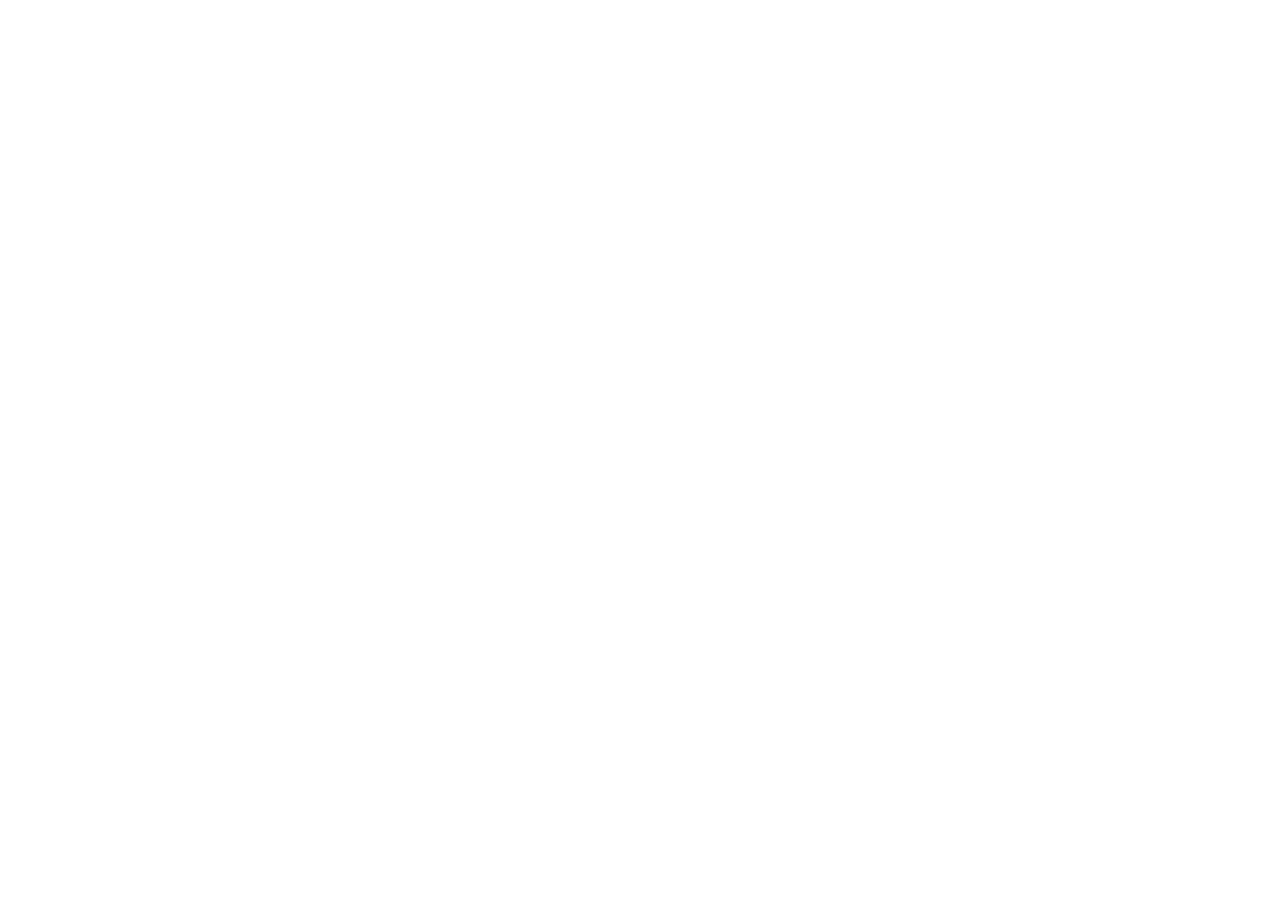
==== index.html @ 30aec9f4 "menus options div and ID added" ====
<!doctype html>
<html lang="en">
  <head>
    <meta charset="utf-8">
    <meta name="viewport" content="width=device-width, initial-scale=1">
    <link href="https://cdn.jsdelivr.net/npm/bootstrap@5.1.3/dist/css/bootstrap.min.css" rel="stylesheet" integrity="sha384-1BmE4kWBq78iYhFldvKuhfTAU6auU8tT94WrHftjDbrCEXSU1oBoqyl2QvZ6jIW3" crossorigin="anonymous">
    <link rel="preconnect" href="https://fonts.googleapis.com">
    <link rel="preconnect" href="https://fonts.gstatic.com" crossorigin>
    <link href="https://fonts.googleapis.com/css2?family=Acme&family=Fascinate&family=Lemon&family=Modak&display=swap" rel="stylesheet">

    <!--CSS rules to specify families -->
    <!-- font-family: 'Acme', sans-serif; --><!-- based on older cartoons; envision for most font wording-->
    <!-- font-family: 'Fascinate', cursive; --><!-- Super Round and bubbly; envision for front page-->
    <!-- font-family: 'Lemon', cursive; --><!-- Bold and rounded; Front Page?-->
    <!-- font-family: 'Modak', cursive; --><!-- Bold and rounded; Front Page?-->

    <title>Pop Pal</title>
  </head>
  <body>
    <div id="root" class="container">

      <div id="menu_options"></div>      
    </div>
    
    <script src="https://cdn.jsdelivr.net/npm/bootstrap@5.1.3/dist/js/bootstrap.bundle.min.js" integrity="sha384-ka7Sk0Gln4gmtz2MlQnikT1wXgYsOg+OMhuP+IlRH9sENBO0LRn5q+8nbTov4+1p" crossorigin="anonymous"></script>
    <script src="pop_pal_main.js" type='module'></script>   
  </body>
</html>
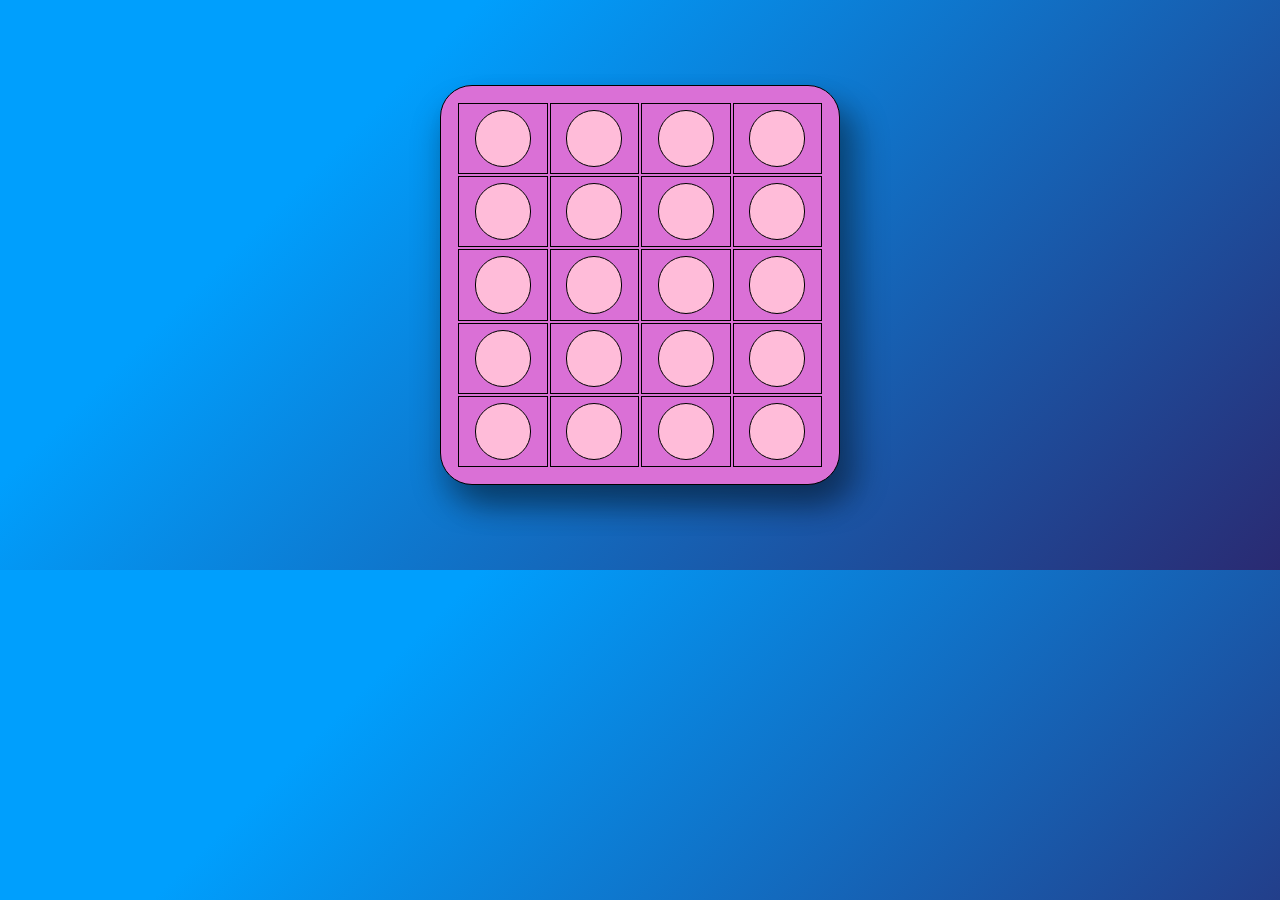
==== commit 2ccb964e: "initial check-in of NxM grid pp pattern struc." ====
--- a/index.html
+++ b/index.html
@@ -3,6 +3,7 @@
   <head>
     <meta charset="utf-8">
     <meta name="viewport" content="width=device-width, initial-scale=1">
+    <link rel="stylesheet" href="style.css">
     <link href="https://cdn.jsdelivr.net/npm/bootstrap@5.1.3/dist/css/bootstrap.min.css" rel="stylesheet" integrity="sha384-1BmE4kWBq78iYhFldvKuhfTAU6auU8tT94WrHftjDbrCEXSU1oBoqyl2QvZ6jIW3" crossorigin="anonymous">
     <link rel="preconnect" href="https://fonts.googleapis.com">
     <link rel="preconnect" href="https://fonts.gstatic.com" crossorigin>
@@ -17,9 +18,9 @@
     <title>Pop Pal</title>
   </head>
   <body>
-    <div id="root" class="container">
-
-      <div id="menu_options"></div>      
+   
+    <div id="menu_options" class="container-fluid"></div>
+    <div id="root" class="container-fluid">
     </div>
     
     <script src="https://cdn.jsdelivr.net/npm/bootstrap@5.1.3/dist/js/bootstrap.bundle.min.js" integrity="sha384-ka7Sk0Gln4gmtz2MlQnikT1wXgYsOg+OMhuP+IlRH9sENBO0LRn5q+8nbTov4+1p" crossorigin="anonymous"></script>
--- a/style.css
+++ b/style.css
@@ -0,0 +1,50 @@
+/* put a smackin css page in this page*/ 
+
+
+  body {
+    margin: 85px;
+
+    /* background-color: #eec0c6;
+    background-image: linear-gradient(315deg, #eec0c6 0%, #7ee8fa 74%); */
+
+    /* background-color: #f876de;
+    background-image: linear-gradient(315deg, #f876de 0%, #b9d1eb 74%); */
+
+    background-color: #2a2a72;
+    background-image: linear-gradient(315deg, #2a2a72 0%, #009ffd 74%);
+}
+
+.pop-it {
+    padding: 15px;
+    /* padding-left: 50px; */ 
+    border-radius: 2em;
+    border: solid black 0.5px;
+    height: 400px;
+    width: 400px;
+    margin: auto;
+    background-color: orchid;
+    box-shadow: rgba(0, 0, 0, 0.25) 0px 20px 30px, rgba(0, 0, 0, 0.30) 20px 20px 30px;
+    
+}
+
+.buttonactive {
+    background-color: #FFBCD9;
+    box-shadow: inset 0px 0px 10px #000000;
+    transform: translateY(1.5px);
+}
+
+.button {
+    background-color: #FFBCD9;
+    border: solid black 0.5px;
+    width: 65%;
+    border-radius: 200px;
+    height: 85%;
+    outline: none;
+
+}
+
+th, td {
+    text-align: center;
+    border: solid black 0.75px;
+}
+
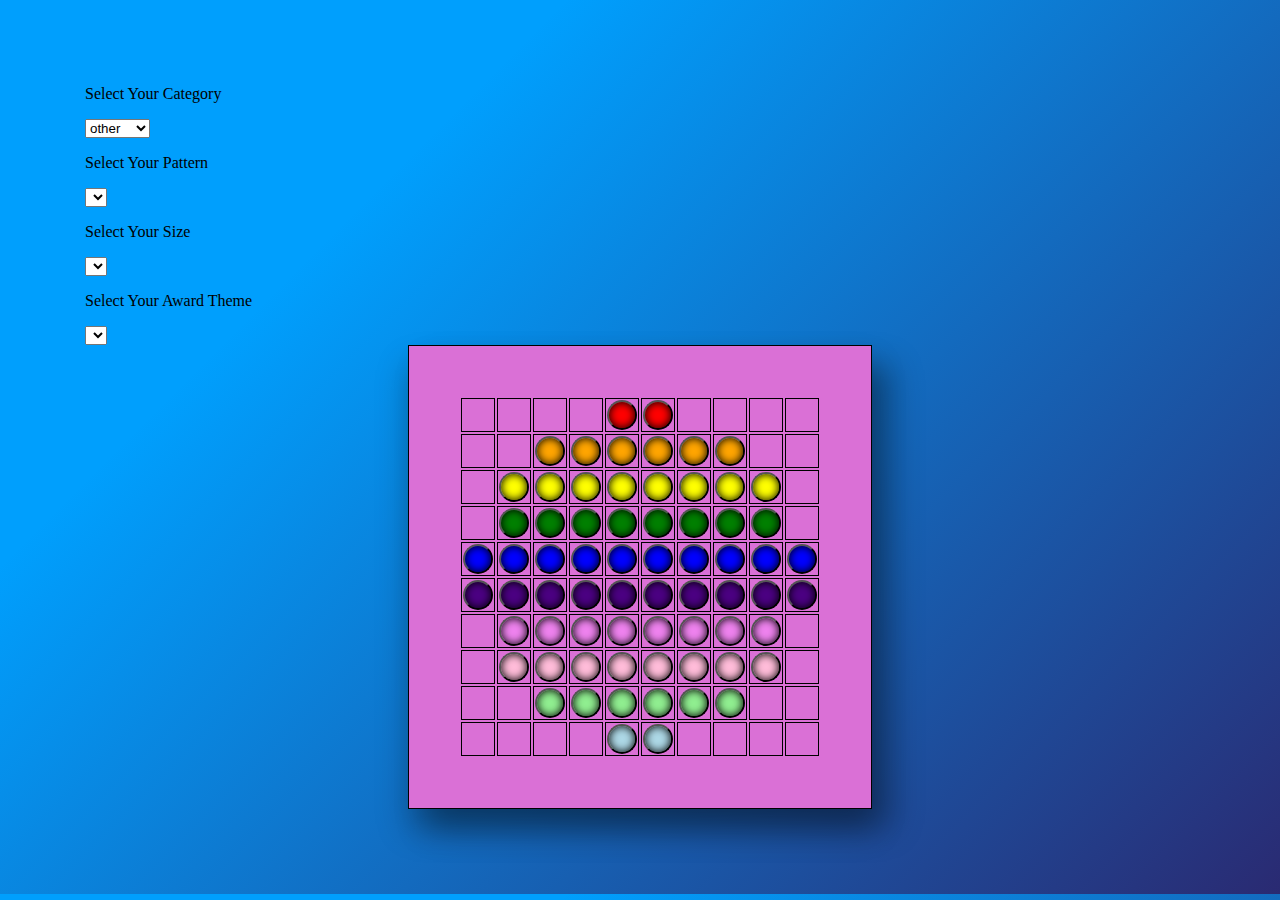
==== commit 29bcc1c5: "Added placeholders for title & status bar as well as a favicon and the team availability spreadsheet" ====
--- a/index.html
+++ b/index.html
@@ -14,7 +14,11 @@
     <!-- font-family: 'Fascinate', cursive; --><!-- Super Round and bubbly; envision for front page-->
     <!-- font-family: 'Lemon', cursive; --><!-- Bold and rounded; Front Page?-->
     <!-- font-family: 'Modak', cursive; --><!-- Bold and rounded; Front Page?-->
-
+    <link rel="apple-touch-icon" sizes="180x180" href="/apple-touch-icon.png">
+    <link rel="icon" type="image/png" sizes="32x32" href="/favicon-32x32.png">
+    <link rel="icon" type="image/png" sizes="16x16" href="/favicon-16x16.png">
+    <link rel="manifest" href="/site.webmanifest">
+    
     <title>Pop Pal</title>
   </head>
   <body>
--- a/style.css
+++ b/style.css
@@ -15,36 +15,47 @@
 }
 
 .pop-it {
-    padding: 15px;
+    padding: 50px;
     /* padding-left: 50px; */ 
-    border-radius: 2em;
     border: solid black 0.5px;
-    height: 400px;
-    width: 400px;
+    /* height: 300px; */
+    /* width: 00px; */
     margin: auto;
     background-color: orchid;
     box-shadow: rgba(0, 0, 0, 0.25) 0px 20px 30px, rgba(0, 0, 0, 0.30) 20px 20px 30px;
-    
-}
-
-.buttonactive {
-    background-color: #FFBCD9;
-    box-shadow: inset 0px 0px 10px #000000;
-    transform: translateY(1.5px);
 }
 
 .button {
     background-color: #FFBCD9;
+    box-shadow: inset 0px 0px 8px #000000;
+    /* transform: translateY(1.5px); */
+    width: 30px;
+    border-radius: 50%;
+    height: 30px;
+    outline: none;
+}
+
+.button_disabled {
+    background-color: #FFBCD9;
+    box-shadow: inset 0px 0px 8px #000000;
+    /* transform: translateY(1.5px); */
+    width: 100%;
+    border-radius: 50%;
+    height: 100%;
+    outline: none;
+    display: none;
+}
+
+.button_active {
+    background-color: #FFBCD9;
     border: solid black 0.5px;
-    width: 65%;
-    border-radius: 200px;
-    height: 85%;
+    width: 30px;
+    border-radius: 50%;
+    height: 30px;
     outline: none;
-
 }
 
 th, td {
     text-align: center;
-    border: solid black 0.75px;
-}
-
+    border: solid black 0.5px;
+}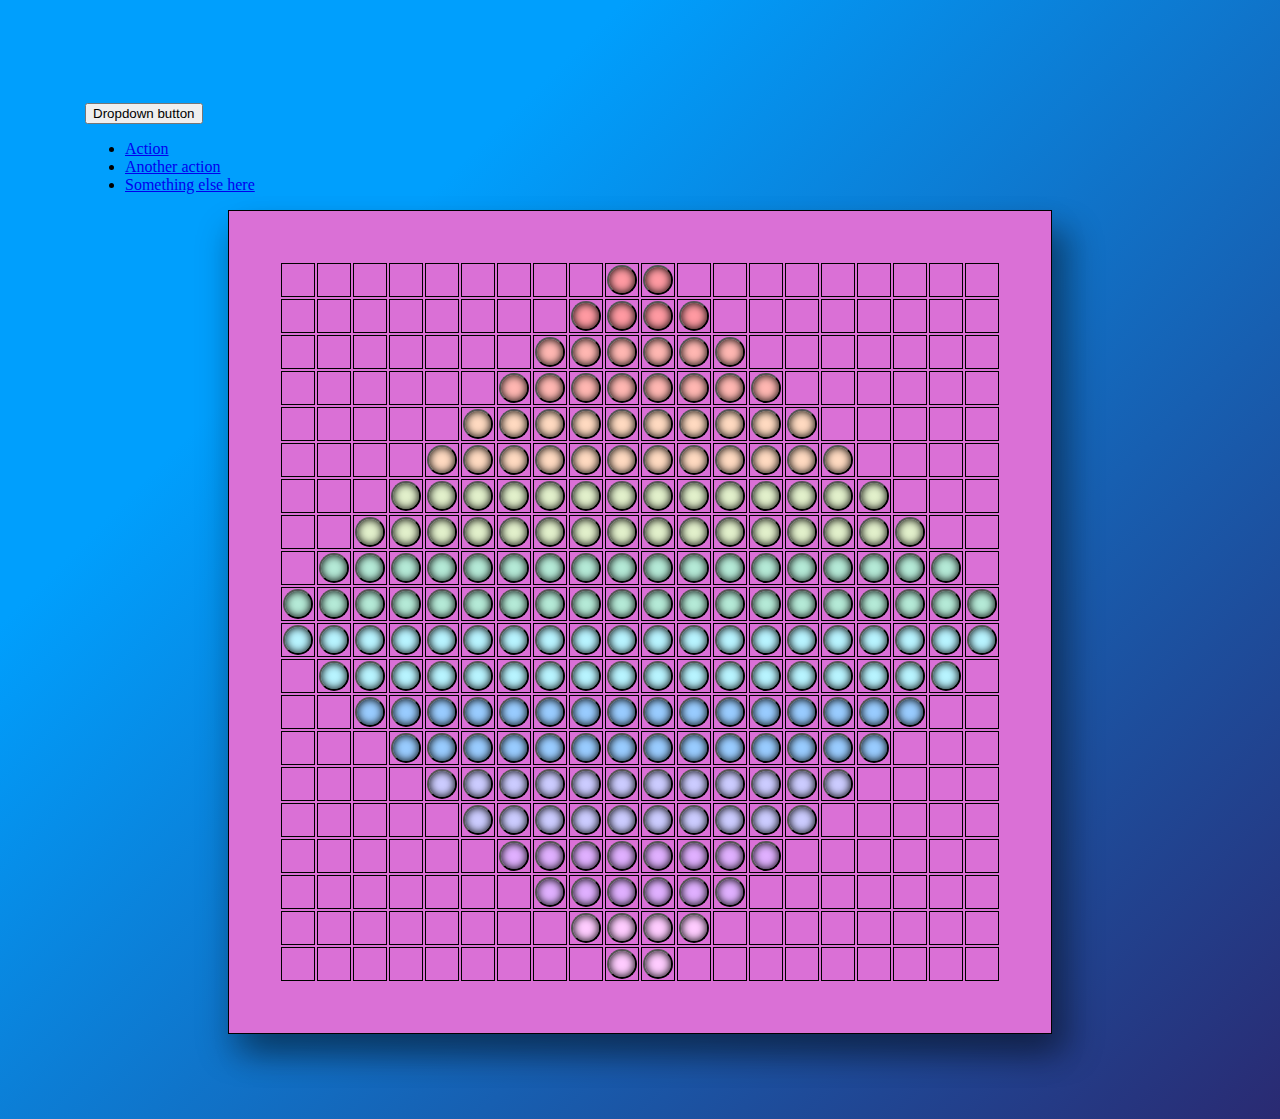
==== commit e5f5c7ea: "Added various sectional BARs of the window view" ====
--- a/index.html
+++ b/index.html
@@ -14,18 +14,22 @@
     <!-- font-family: 'Fascinate', cursive; --><!-- Super Round and bubbly; envision for front page-->
     <!-- font-family: 'Lemon', cursive; --><!-- Bold and rounded; Front Page?-->
     <!-- font-family: 'Modak', cursive; --><!-- Bold and rounded; Front Page?-->
+
+    <!-- These lines were added to handle the favicon.ico and other Icon related stuff -->
     <link rel="apple-touch-icon" sizes="180x180" href="/apple-touch-icon.png">
     <link rel="icon" type="image/png" sizes="32x32" href="/favicon-32x32.png">
     <link rel="icon" type="image/png" sizes="16x16" href="/favicon-16x16.png">
     <link rel="manifest" href="/site.webmanifest">
-    
+    <!-- End of Icon related header stuff -->
+
     <title>Pop Pal</title>
   </head>
   <body>
    
-    <div id="menu_options" class="container-fluid"></div>
-    <div id="root" class="container-fluid">
-    </div>
+    <div id="game_title"  class = "title-bar"></div> 
+    <div id="menu_options" class="menu-bar"></div>
+    <div id="game_status"  class = "status-bar"></div>
+    <div id="root" class="container-fluid"></div>
     
     <script src="https://cdn.jsdelivr.net/npm/bootstrap@5.1.3/dist/js/bootstrap.bundle.min.js" integrity="sha384-ka7Sk0Gln4gmtz2MlQnikT1wXgYsOg+OMhuP+IlRH9sENBO0LRn5q+8nbTov4+1p" crossorigin="anonymous"></script>
     <script src="pop_pal_main.js" type='module'></script>   
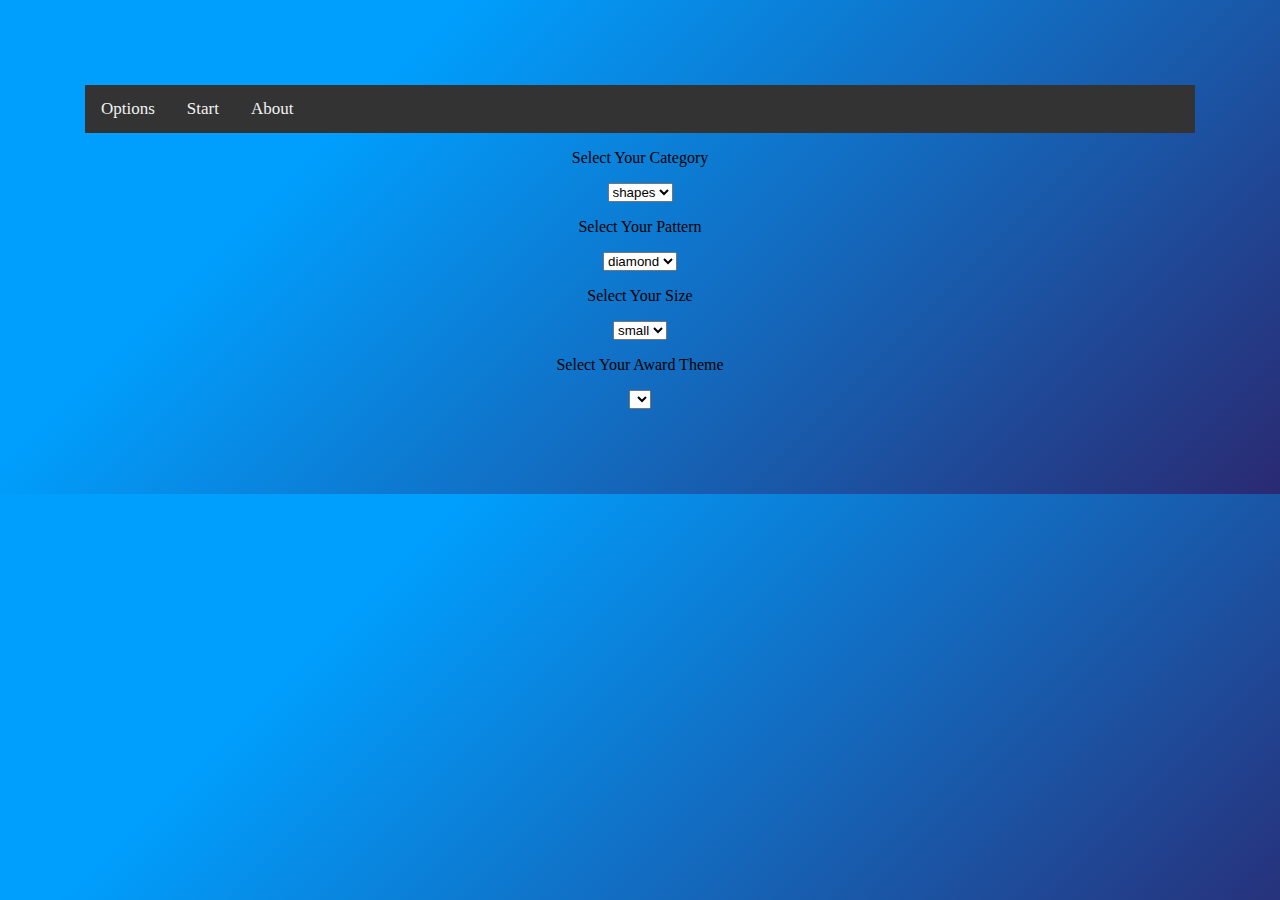
==== commit 7bb5d0c8: "Added and setup the menu bar as well as connected up the option selections!" ====
--- a/index.html
+++ b/index.html
@@ -29,7 +29,9 @@
     <div id="game_title"  class = "title-bar"></div> 
     <div id="menu_options" class="menu-bar"></div>
     <div id="game_status"  class = "status-bar"></div>
-    <div id="root" class="container-fluid"></div>
+    <div id="game_options"  class = "options"></div>
+    <div id="game_field"  class = "field"></div>
+    <div id="game_award"  class = "award"></div>
     
     <script src="https://cdn.jsdelivr.net/npm/bootstrap@5.1.3/dist/js/bootstrap.bundle.min.js" integrity="sha384-ka7Sk0Gln4gmtz2MlQnikT1wXgYsOg+OMhuP+IlRH9sENBO0LRn5q+8nbTov4+1p" crossorigin="anonymous"></script>
     <script src="pop_pal_main.js" type='module'></script>   
--- a/style.css
+++ b/style.css
@@ -58,4 +58,28 @@
 th, td {
     text-align: center;
     border: solid black 0.5px;
+}
+
+.topnav {
+    overflow: hidden;
+    background-color: #333;
+}
+  
+.topnav a {
+    float: left;
+    color: #f2f2f2;
+    text-align: center;
+    padding: 14px 16px;
+    text-decoration: none;
+    font-size: 17px;
+}
+
+.topnav a:hover {
+    background-color: #ddd;
+    color: black;
+}
+
+.topnav a.menu-active {
+    background-color: #04AA6D;
+    color: white;
 }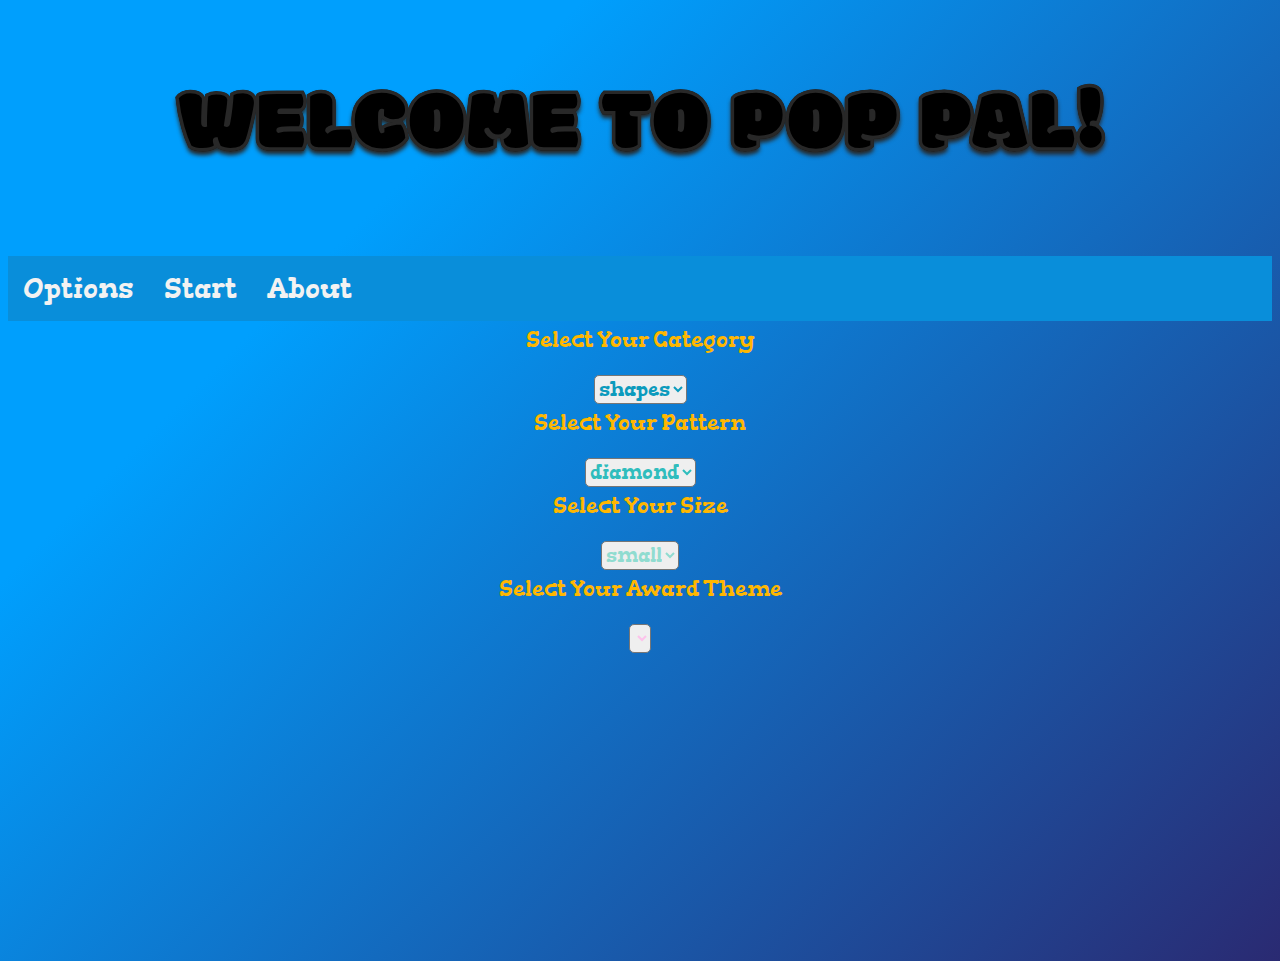
==== commit 059830d2: "vital changes to option selection and timer and ALOT of bing bling" ====
--- a/index.html
+++ b/index.html
@@ -7,6 +7,9 @@
     <link href="https://cdn.jsdelivr.net/npm/bootstrap@5.1.3/dist/css/bootstrap.min.css" rel="stylesheet" integrity="sha384-1BmE4kWBq78iYhFldvKuhfTAU6auU8tT94WrHftjDbrCEXSU1oBoqyl2QvZ6jIW3" crossorigin="anonymous">
     <link rel="preconnect" href="https://fonts.googleapis.com">
     <link rel="preconnect" href="https://fonts.gstatic.com" crossorigin>
+    <link href="https://fonts.googleapis.com/css2?family=Gorditas:wght@400;700&display=swap" rel="stylesheet">
+    <link href="https://fonts.googleapis.com/css2?family=Anton&display=swap" rel="stylesheet">
+    <link href="https://fonts.googleapis.com/css2?family=Modak&display=swap" rel="stylesheet">
     <link href="https://fonts.googleapis.com/css2?family=Acme&family=Fascinate&family=Lemon&family=Modak&display=swap" rel="stylesheet">
 
     <!--CSS rules to specify families -->
@@ -26,7 +29,7 @@
   </head>
   <body>
    
-    <div id="game_title"  class = "title-bar"></div> 
+    <div id="game_title"  class = "title-bar"> <h1>WELCOME TO POP PAL!</h1></div> 
     <div id="menu_options" class="menu-bar"></div>
     <div id="game_status"  class = "status-bar"></div>
     <div id="game_options"  class = "options"></div>
--- a/style.css
+++ b/style.css
@@ -1,11 +1,8 @@
-/* put a smackin css page in this page*/ 
 
+/* body information of html goes in this section */
 
   body {
-    margin: 85px;
-
-    /* background-color: #eec0c6;
-    background-image: linear-gradient(315deg, #eec0c6 0%, #7ee8fa 74%); */
+    padding: 0px 0px 300px 0px;
 
     /* background-color: #f876de;
     background-image: linear-gradient(315deg, #f876de 0%, #b9d1eb 74%); */
@@ -14,26 +11,31 @@
     background-image: linear-gradient(315deg, #2a2a72 0%, #009ffd 74%);
 }
 
+/* that pop-it as a whole is worked on here */
+
 .pop-it {
-    padding: 50px;
-    /* padding-left: 50px; */ 
-    border: solid black 0.5px;
-    /* height: 300px; */
-    /* width: 00px; */
+    /* padding-top: 50px;  */
+    border-radius: 10px;
+    border: solid black 0.5px 10px;
+    /* height: 100px;
+    width: 100px; */
     margin: auto;
-    background-color: orchid;
+    background-color: #FFDBFF;
+    background-image: linear-gradient(315deg, #FFDBFF 25%, #7ee8fa 65%);
     box-shadow: rgba(0, 0, 0, 0.25) 0px 20px 30px, rgba(0, 0, 0, 0.30) 20px 20px 30px;
 }
+
+/* this is where the poppers of the pop-it are styled */
 
 .button {
     background-color: #FFBCD9;
     box-shadow: inset 0px 0px 8px #000000;
-    /* transform: translateY(1.5px); */
+    transform: translateY(1.5px);
     width: 30px;
     border-radius: 50%;
     height: 30px;
-    outline: none;
 }
+
 
 .button_disabled {
     background-color: #FFBCD9;
@@ -60,26 +62,111 @@
     border: solid black 0.5px;
 }
 
+/* this styles the navigation bar */
+
 .topnav {
     overflow: hidden;
-    background-color: #333;
+    background-color: #098EDA;
 }
   
 .topnav a {
     float: left;
     color: #f2f2f2;
     text-align: center;
-    padding: 14px 16px;
+    padding: 15px 15px;
     text-decoration: none;
-    font-size: 17px;
+    font-size: 28px;
+    font-family: 'Gorditas';
+    font-weight: 400;
 }
 
 .topnav a:hover {
-    background-color: #ddd;
-    color: black;
+    background-color: #FFDDF4;
+    color: white;
+    -webkit-text-stroke: .75px #23430C;
+    
 }
 
 .topnav a.menu-active {
-    background-color: #04AA6D;
+    background-color: #066EAD;
     color: white;
-}+}
+
+#select_your_category {
+  color: #0C9BBD;
+  font-family: 'Gorditas';
+  font-weight: 400;
+  font-size: 20px;
+  text-align: center;
+  border-radius: 5px;
+  border: solid black 0.5px 10px;
+}
+
+#select_your_pattern {
+  color: #2FBDBD;
+  font-family: 'Gorditas';
+  font-weight: 400;
+  font-size: 20px;
+  text-align: center;
+  border-radius: 5px;
+  border: solid black 0.5px 10px;
+}
+
+#select_your_pp_size {
+  color: #90DCD0;
+  font-family: 'Gorditas';
+  font-weight: 400;
+  font-size: 20px;
+  text-align: center;
+  border-radius: 5px;
+  border: solid black 0.5px 10px;
+}
+
+#select_your_award_theme {
+  color: #FDC2EB;
+  font-family: 'Gorditas';
+  font-weight: 400;
+  font-size: 20px;
+  text-align: center;
+  border-radius: 5px;
+  border: solid black 0.5px 10px;
+}
+
+p {
+  color:  #FFB700;
+  font-family: 'Gorditas';
+  font-weight: 400;
+  margin-top: 5px;
+  font-size: 22px;
+}
+
+/* this is for the tile */
+
+#game_title {
+  margin-top: 5px;
+  text-align: center;
+  font-family: 'Modak';
+  font-size: 45px;
+  animation: colorchange 5s infinite normal;
+	-webkit-text-stroke: .65px #282828;
+	text-shadow: 0px 4px 4px #282828;
+
+}
+
+@keyframes colorchange{	
+	0%{
+	color: #ff6698;
+	}
+	25%{
+	color: #ffb366;
+	}
+	50%{
+	color: #ffff66;
+	}
+	75%{
+	color: 	#98ff66;
+	}
+	100%{
+	color: lightblue;
+	}
+	}